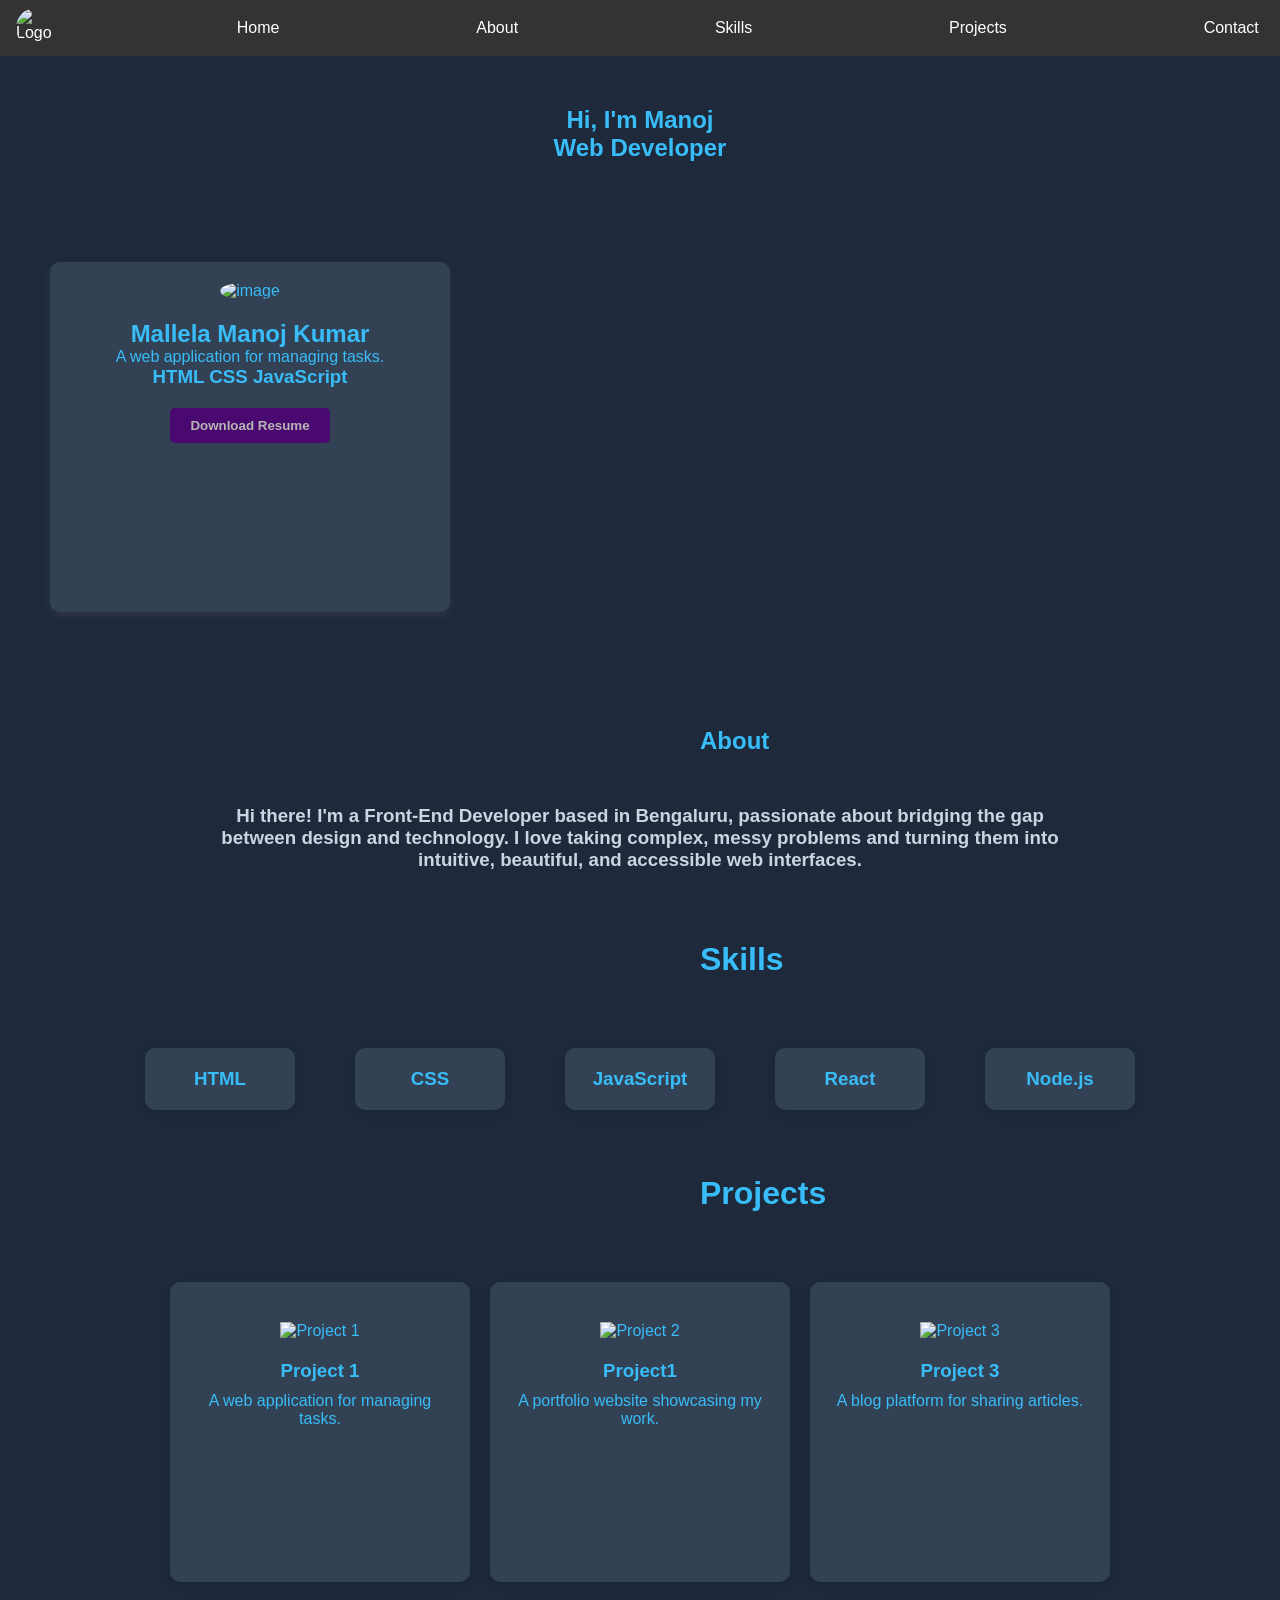
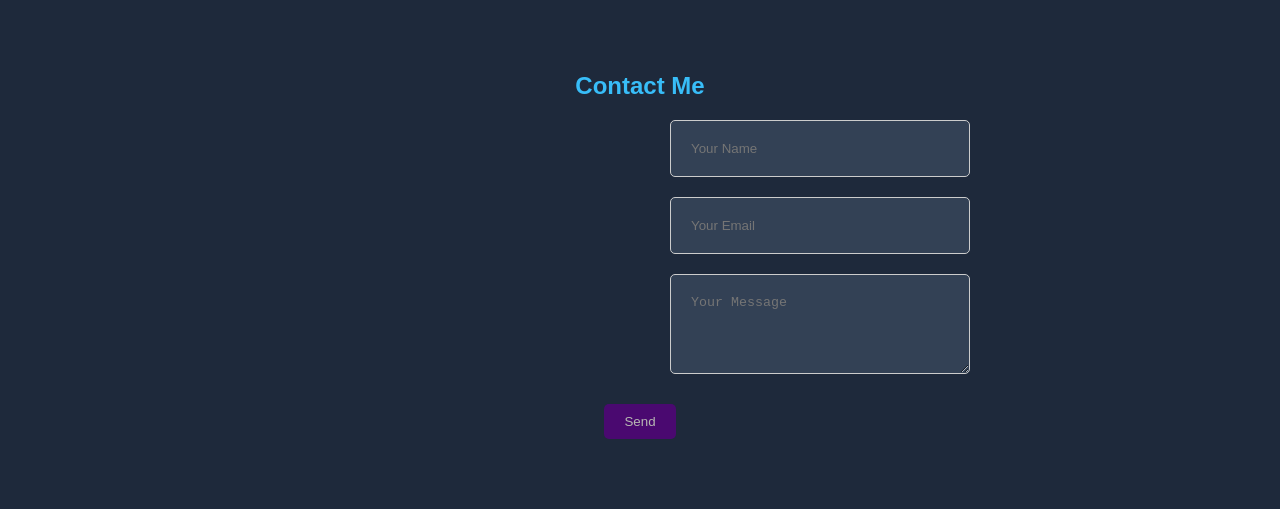
==== manoj .html @ a1ed6627 "first commit" ====
<!DOCTYPE html>
<html>

<head>
    <title>manoj portfolio</title>
    <link rel="stylesheet" href="manoj.css">
</head>

<body>
    <header class="navbar">
        <div class="navlinks">
            <img src="C:\Users\malle\OneDrive\Desktop\port folio\WhatsApp Image 2026-05-12 at 10.53.40 PM.jpeg"
                alt="Logo" class="logo">
            <a href="#">Home</a>
            <a href="#">About</a>
            <a href="#">Skills</a>
            <a href="#">Projects</a>
            <a href="#">Contact</a>
        </div>

    </header>


    <section class="hero">
        <h1>Hi, I'm Manoj</h1>
        <h2>Web Developer</h2>
    </section>
    <section class="card-section">
        <img src="C:\Users\malle\OneDrive\Desktop\port folio\WhatsApp Image 2026-05-12 at 10.53.40 PM.jpeg" alt="image">
        <h2>Mallela Manoj Kumar</h2>
        <p>A web application for managing tasks.</p>
        <h3>HTML CSS JavaScript</h3>
        <button type="button" download><b>Download Resume</b></button>
        </div>

    </section>

    <section class="about-section">
        <div class="about">
            <h1 class="about-title">About</h1>
        </div>
        <p>
        <h3>Hi there! I'm a Front-End Developer based in Bengaluru, passionate about bridging the gap between design and
            technology. I love taking complex, messy problems and turning them into intuitive, beautiful, and accessible
            web interfaces.</h3>
        </p>
        </div>
    </section>
    <h1 class="skills">Skills</h1>
    <div class="skills-container">
        <div class="skill-card">
            <h3>HTML</h3>
        </div>
        <div class="skill-card">
            <h3>CSS</h3>
        </div>
        <div class="skill-card">
            <h3>JavaScript</h3>
        </div>
        <div class="skill-card">
            <h3>React</h3>
        </div>
        <div class="skill-card">
            <h3>Node.js</h3>
        </div>
    </div>
    </div>
    </section>

    <h1 class="projects-title">Projects</h1>
    <section class="projects-section">
        <div class="cards">

            <div class="card">
                <img src="C:\Users\malle\OneDrive\Desktop\port folio\WhatsApp Image 2026-05-12 at 10.53.40 PM.jpeg"
                    alt="Project 1">
                <h3>Project 1</h3>
                <p>A web application for managing tasks.</p>
            </div>
            <div class="card">
                <img src="C:\Users\malle\OneDrive\Desktop\port folio\WhatsApp Image 2026-05-12 at 10.53.40 PM.jpeg"
                    alt="Project 2">
                <h3>Project1</h3>
                <p>A portfolio website showcasing my work.</p>

            </div>
            <div class="card">

                <img src="C:\Users\malle\OneDrive\Desktop\port folio\WhatsApp Image 2026-05-12 at 10.53.40 PM.jpeg"
                    alt="Project 3">
                <h3>Project 3</h3>
                <p>A blog platform for sharing articles.</p>

            </div>
    </section>

    <section class="contact-section">
        <h2>Contact Me</h2>
        <div class="contact">

            <input type="text" placeholder="Your Name">
            <input type="email" placeholder="Your Email">
            <textarea class="contact-textarea" placeholder="Your Message"></textarea>
            <button type="submit">Send</button>
        </div>
    </section>
</body>

</html>
---- manoj.css ----
* {
    margin: 0;
    padding: 0;
    box-sizing: border-box;
}

body {
    font-family: Arial, sans-serif;
    background-color: #1E293B;
    color: #38BDF8;
}

.navbar {
    background-color: #333;
    color: #fff;
    padding: .5rem 1rem;
    display: flex;
    justify-content: space-between;
    align-items: center;
}

.navlinks {
    background-color: #333;
    color: #fff;
    display: flex;
    justify-content: center;
    align-items: center;
    gap: 10.3rem;
}

.navlinks a {
    color: #fff;
    text-decoration: none;
    margin: 0 1rem;
    padding-top: 10px;
    padding-bottom: 10px;



}

.navlinks img {
    border-radius: 50%;
    width: 40px;
    height: 40px;
    justify-content: center;
}



.card-section img {
    border-radius: 50%;
    width: 150px;
    height: 150px;
    margin-bottom: 20px;
}

.card-section {
    background-color: #334155;
    padding: 20px;
    border-radius: 10px;
    box-shadow: 0 4px 8px rgba(198, 175, 175, 0.1);
    text-align: center;
    width: 400px;
    margin: 50px;
    height: 350px;
    transition: transform 0.3s ease;
    justify-content: flex-start;
    color: #38BDF8;
}

.card-section:hover {
    transform: scale(1.05);
    box-shadow: 0 8px 16px rgba(198, 175, 175, 0.2);
}

.cards {
    display: flex;
    justify-content: center;
    align-items: center;
    gap: 20px;
}

.card {
    background-color: #334155;
    padding: 20px;
    border-radius: 10px;
    box-shadow: 0 4px 8px rgba(0, 0, 0, 0.1);
    text-align: center;
    width: 300px;
    height: 300px;
    transition: transform 0.3s ease;
}

.card:hover {
    transform: scale(1.05);
    box-shadow: 0 8px 16px rgba(0, 0, 0, 0.2);
}

.card img {
    width: 250px;
    height: 150px;
    margin-bottom: 20px;
    margin-top: 20px;
}

.card h3 {
    color: #38BDF8;
    margin-bottom: 10px;
}

.card-section button {
    background-color: #4a0970;
    color: #b7b7b3;
    border: none;
    padding: 10px 20px;
    border-radius: 5px;
    cursor: pointer;
    margin-top: 20px;


}


.hero {
    color: #38BDF8;
    text-align: center;
    padding: 50px 20px;
}

.about-section {
    padding: 20px;
    text-align: center;
    margin-left: 180px;
    margin-right: 180px;
    color: #CBD5E1;
    font-weight: 500px;
}

.skill-card {
    background-color: #334155;
    padding: 20px;
    border-radius: 10px;
    box-shadow: 0 4px 8px rgba(0, 0, 0, 0.1);
    text-align: center;
    width: 150px;
    margin: 20px;
    transition: transform 0.3s ease;
}

.skill-card:hover {
    transform: scale(1.05);
    box-shadow: 0 8px 16px rgba(0, 0, 0, 0.2);
}

.skills-container {
    display: flex;
    justify-content: center;
    align-items: center;
    gap: 20px;
}

.skills {
    justify-content: center;
    align-items: center;
    margin-top: 50px;
    margin-bottom: 50px;
    margin-left: 700px;
    margin-right: 500%;
    color: #38BDF8;
}

.about-title {
    justify-content: center;
    align-items: center;
    margin-top: 45px;
    margin-bottom: 50px;
    margin-left: 500px;
    margin-right: 500%;
    color: #38BDF8;
}

.about-section p {
    font-size: 18px;
    line-height: 1.6;
    color: #CBD5E1;
}

.projects-title {
    justify-content: center;
    align-items: center;
    margin-top: 45px;
    margin-bottom: 50px;
    margin-left: 700px;
    margin-right: 500%;
    color: #38BDF8;
}

.projects-section {
    padding: 20px;
    text-align: center;

    margin-top: 45px;
    margin-bottom: 50px;
    transition: transform 0.3s ease;
}


.contact-section {
    padding: 20px;
    text-align: center;
    margin-top: 45px;
    margin-bottom: 50px;
    color: #38BDF8;
}

.contact-section input,
.contact-section textarea {
    width: 300px;
    padding: 20px;
    margin-bottom: 10px;
    border: 1px solid #ccc;
    border-radius: 5px;
    background-color: #334155;
    color: #38BDF8;
    gap: 20px;
    margin-top: 20px;
    display: flex;
    flex-direction: column;
    margin-left: 650px;
    margin-right: 500%;
}

.contact .contact-textarea {
    height: 100px;
    width: 300px;

}

.contact-section button {
    background-color: #4a0970;
    color: #b7b7b3;
    border: none;
    padding: 10px 20px;
    border-radius: 5px;
    cursor: pointer;
    margin-top: 20px;
}
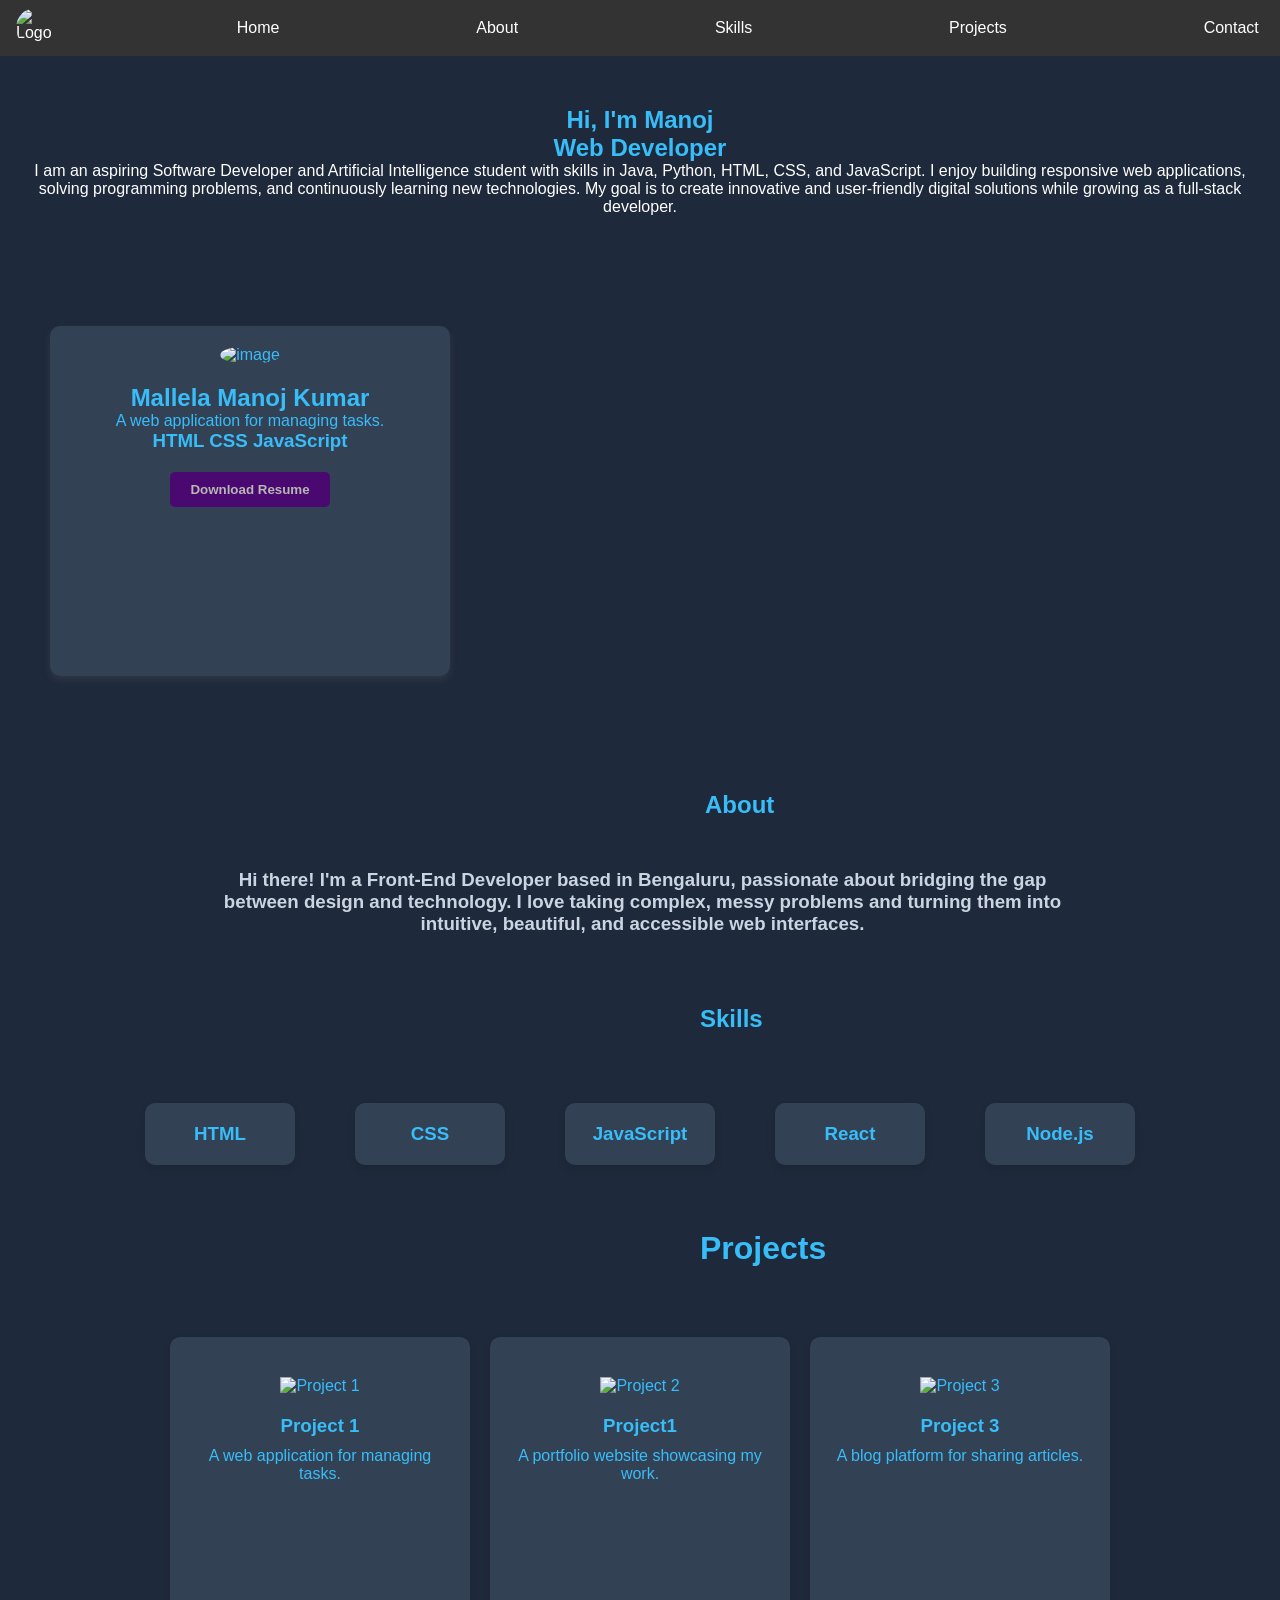
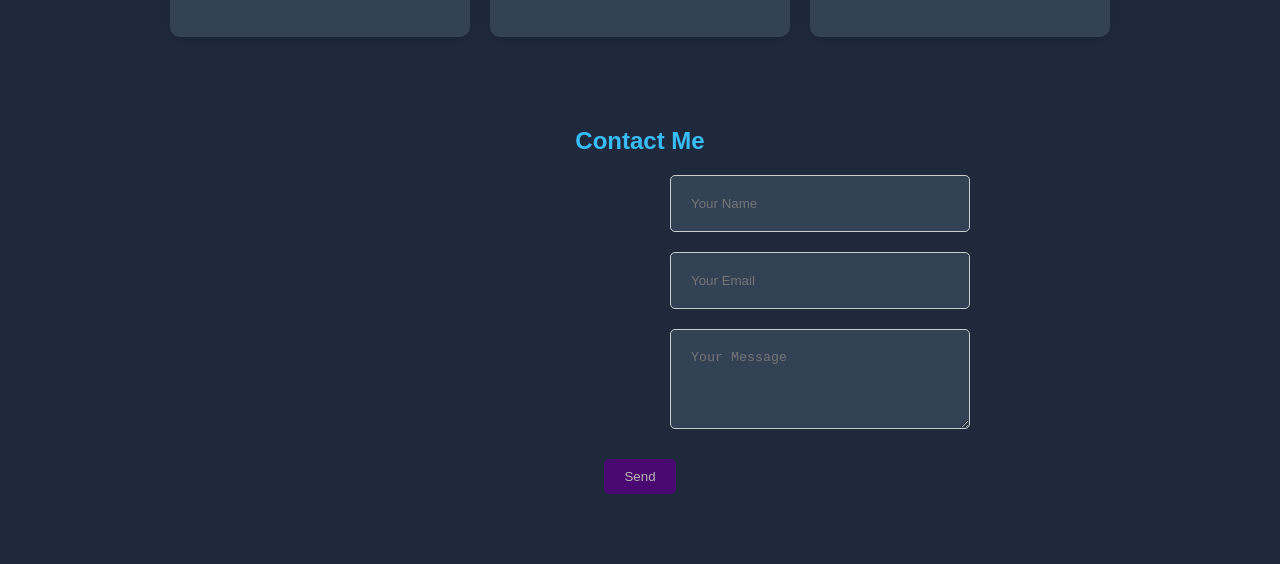
==== commit 18ccd8fd: "added new manoj.js file" ====
--- a/manoj .html
+++ b/manoj .html
@@ -4,6 +4,7 @@
 <head>
     <title>manoj portfolio</title>
     <link rel="stylesheet" href="manoj.css">
+    <script src="manoj.js"></script>
 </head>
 
 <body>
@@ -11,21 +12,26 @@
         <div class="navlinks">
             <img src="C:\Users\malle\OneDrive\Desktop\port folio\WhatsApp Image 2026-05-12 at 10.53.40 PM.jpeg"
                 alt="Logo" class="logo">
-            <a href="#">Home</a>
-            <a href="#">About</a>
-            <a href="#">Skills</a>
-            <a href="#">Projects</a>
-            <a href="#">Contact</a>
+            <a href="#home">Home</a>
+            <a href="#about">About</a>
+            <a href="#skills">Skills</a>
+            <a href="#projects">Projects</a>
+            <a href="#contact">Contact</a>
+            <button id="theme-toggle">🌙</button>
         </div>
 
     </header>
 
 
-    <section class="hero">
+    <section id="home" class="hero">
         <h1>Hi, I'm Manoj</h1>
         <h2>Web Developer</h2>
+        <p>I am an aspiring Software Developer and Artificial Intelligence student with skills in Java, Python, HTML,
+            CSS, and JavaScript. I enjoy building responsive web applications, solving programming problems, and
+            continuously learning new technologies. My goal is to create innovative and user-friendly digital solutions
+            while growing as a full-stack developer.</p>
     </section>
-    <section class="card-section">
+    <section id="card" class="card-section">
         <img src="C:\Users\malle\OneDrive\Desktop\port folio\WhatsApp Image 2026-05-12 at 10.53.40 PM.jpeg" alt="image">
         <h2>Mallela Manoj Kumar</h2>
         <p>A web application for managing tasks.</p>
@@ -35,7 +41,7 @@
 
     </section>
 
-    <section class="about-section">
+    <section id="about" class="about-section">
         <div class="about">
             <h1 class="about-title">About</h1>
         </div>
@@ -46,29 +52,30 @@
         </p>
         </div>
     </section>
-    <h1 class="skills">Skills</h1>
-    <div class="skills-container">
-        <div class="skill-card">
-            <h3>HTML</h3>
+    <section id="skills" class="skills-section">
+        <h1 class="skills">Skills</h1>
+        <div class="skills-container">
+            <div class="skill-card">
+                <h3>HTML</h3>
+            </div>
+            <div class="skill-card">
+                <h3>CSS</h3>
+            </div>
+            <div class="skill-card">
+                <h3>JavaScript</h3>
+            </div>
+            <div class="skill-card">
+                <h3>React</h3>
+            </div>
+            <div class="skill-card">
+                <h3>Node.js</h3>
+            </div>
         </div>
-        <div class="skill-card">
-            <h3>CSS</h3>
         </div>
-        <div class="skill-card">
-            <h3>JavaScript</h3>
-        </div>
-        <div class="skill-card">
-            <h3>React</h3>
-        </div>
-        <div class="skill-card">
-            <h3>Node.js</h3>
-        </div>
-    </div>
-    </div>
     </section>
 
     <h1 class="projects-title">Projects</h1>
-    <section class="projects-section">
+    <section id="projects" class="projects-section">
         <div class="cards">
 
             <div class="card">
@@ -94,7 +101,7 @@
             </div>
     </section>
 
-    <section class="contact-section">
+    <section id="contact" class="contact-section">
         <h2>Contact Me</h2>
         <div class="contact">
 
--- a/manoj.css
+++ b/manoj.css
@@ -35,8 +35,6 @@
     padding-top: 10px;
     padding-bottom: 10px;
 
-
-
 }
 
 .navlinks img {
@@ -45,6 +43,31 @@
     height: 40px;
     justify-content: center;
 }
+
+#theme-toggle {
+    background: none;
+    border: none;
+    font-size: 24px;
+    cursor: pointer;
+    color: rgb(167, 240, 241);
+}
+
+.light-mode {
+    background: #66dfbb;
+    color: #222;
+}
+
+.light-mode nav {
+    background: #9de4e5;
+    color: #222;
+}
+
+.light-mode .card {
+    background: #e9e9e9;
+    color: #222;
+}
+
+
 
 
 
@@ -128,10 +151,16 @@
     padding: 50px 20px;
 }
 
+.hero p {
+
+    margin-bottom: 10px;
+    color: #fff;
+}
+
 .about-section {
     padding: 20px;
     text-align: center;
-    margin-left: 180px;
+    margin-left: 185px;
     margin-right: 180px;
     color: #CBD5E1;
     font-weight: 500px;
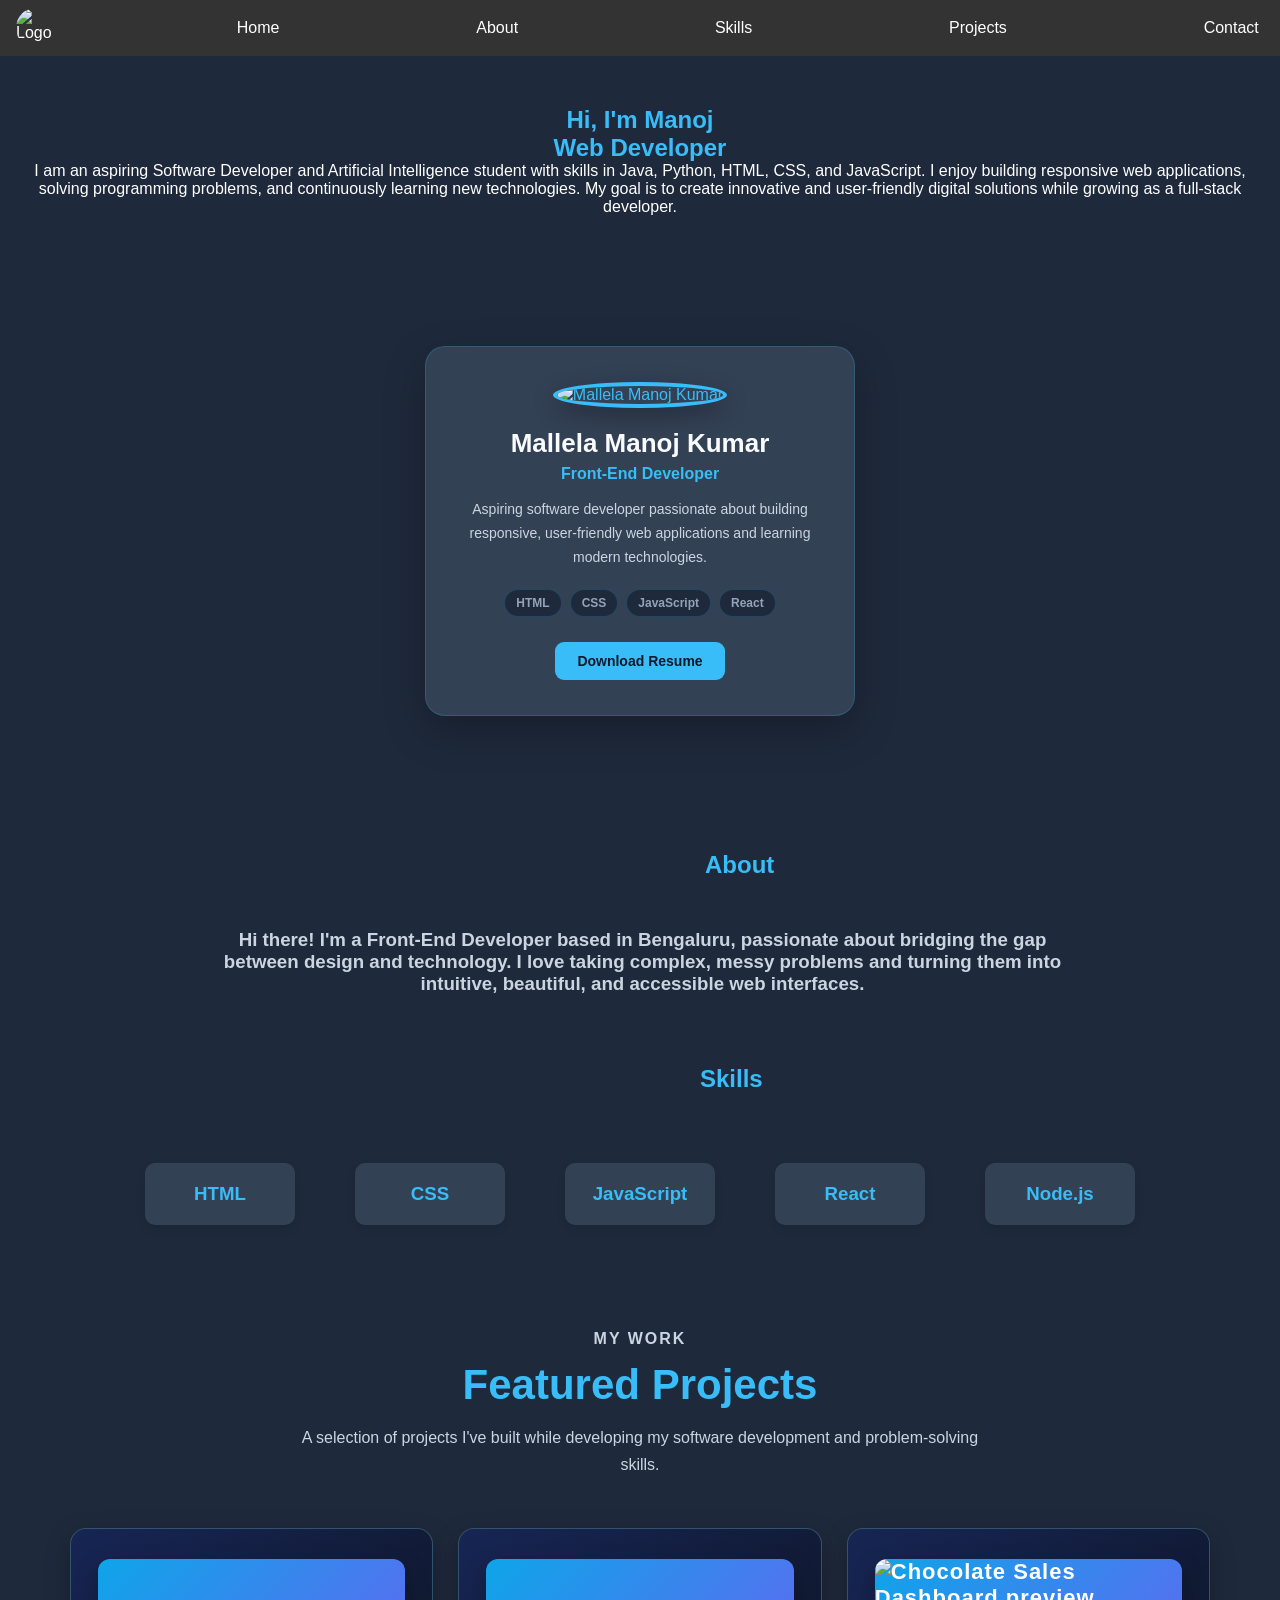
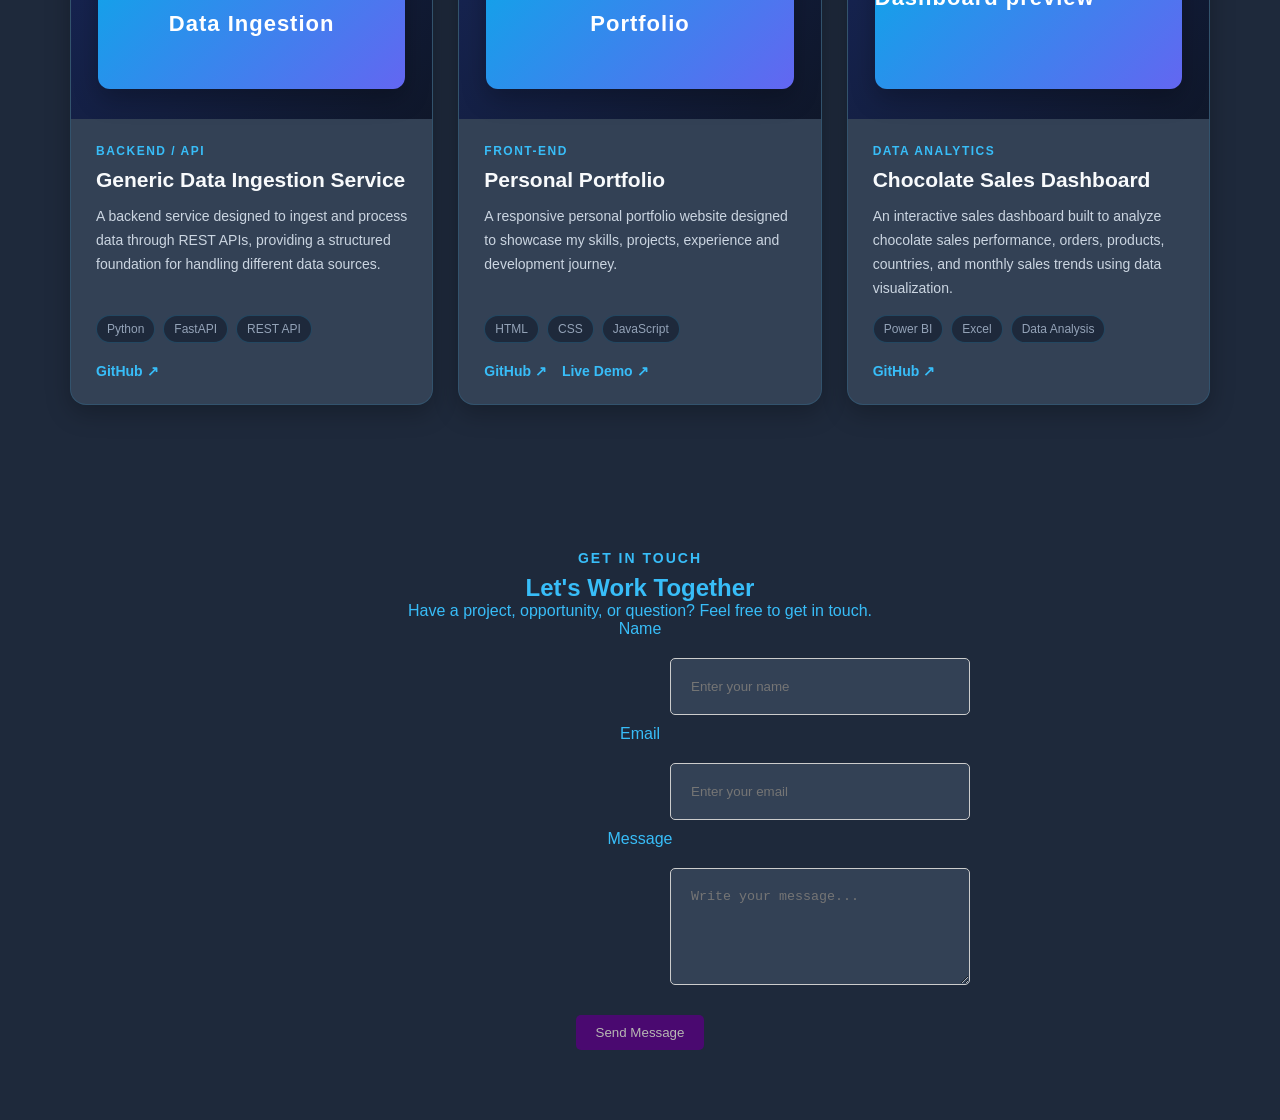
==== commit 73fb3a7c: "update port folio and add resume" ====
--- a/manoj .html
+++ b/manoj .html
@@ -32,12 +32,30 @@
             while growing as a full-stack developer.</p>
     </section>
     <section id="card" class="card-section">
-        <img src="C:\Users\malle\OneDrive\Desktop\port folio\WhatsApp Image 2026-05-12 at 10.53.40 PM.jpeg" alt="image">
+
+        <img src="C:\Users\malle\OneDrive\Desktop\port folio\WhatsApp Image 2026-05-12 at 10.53.40 PM.jpeg"
+            alt="Mallela Manoj Kumar" class="profile-image">
+
         <h2>Mallela Manoj Kumar</h2>
-        <p>A web application for managing tasks.</p>
-        <h3>HTML CSS JavaScript</h3>
-        <button type="button" download><b>Download Resume</b></button>
-        </div>
+
+        <h3>Front-End Developer</h3>
+
+        <p>
+            Aspiring software developer passionate about building
+            responsive, user-friendly web applications and learning
+            modern technologies.
+        </p>
+
+        <div class="profile-tech">
+            <span>HTML</span>
+            <span>CSS</span>
+            <span>JavaScript</span>
+            <span>React</span>
+        </div>
+
+        <a href="Mallela_Manoj_Kumar_Resume.pdf" download="Mallela_Manoj_Kumar_Resume.pdf" class="resume-btn">
+            Download Resume
+        </a>
 
     </section>
 
@@ -74,42 +92,170 @@
         </div>
     </section>
 
-    <h1 class="projects-title">Projects</h1>
     <section id="projects" class="projects-section">
+        <div class="projects-header">
+            <p class="section-label">MY WORK</p>
+            <h1>Featured Projects</h1>
+            <p>
+                A selection of projects I've built while developing my
+                software development and problem-solving skills.
+            </p>
+        </div>
+
         <div class="cards">
 
-            <div class="card">
-                <img src="C:\Users\malle\OneDrive\Desktop\port folio\WhatsApp Image 2026-05-12 at 10.53.40 PM.jpeg"
-                    alt="Project 1">
-                <h3>Project 1</h3>
-                <p>A web application for managing tasks.</p>
-            </div>
-            <div class="card">
-                <img src="C:\Users\malle\OneDrive\Desktop\port folio\WhatsApp Image 2026-05-12 at 10.53.40 PM.jpeg"
-                    alt="Project 2">
-                <h3>Project1</h3>
-                <p>A portfolio website showcasing my work.</p>
-
-            </div>
-            <div class="card">
-
-                <img src="C:\Users\malle\OneDrive\Desktop\port folio\WhatsApp Image 2026-05-12 at 10.53.40 PM.jpeg"
-                    alt="Project 3">
-                <h3>Project 3</h3>
-                <p>A blog platform for sharing articles.</p>
-
-            </div>
+            <!-- Project 1 -->
+            <div class="project-card">
+
+                <div class="project-image">
+                    <div class="project-placeholder">
+                        Data Ingestion
+                    </div>
+                </div>
+
+                <div class="project-content">
+                    <span class="project-type">BACKEND / API</span>
+
+                    <h2>Generic Data Ingestion Service</h2>
+
+                    <p>
+                        A backend service designed to ingest and process data
+                        through REST APIs, providing a structured foundation
+                        for handling different data sources.
+                    </p>
+
+                    <div class="project-tech">
+                        <span>Python</span>
+                        <span>FastAPI</span>
+                        <span>REST API</span>
+                    </div>
+
+                    <div class="project-links">
+                        <a href="https://github.com/Manoj8247/ingestion-service" target="_blank"
+                            rel="noopener noreferrer">
+                            GitHub ↗
+                        </a>
+                    </div>
+                </div>
+
+            </div>
+
+
+            <!-- Project 2 -->
+            <div class="project-card">
+
+                <div class="project-image">
+                    <div class="project-placeholder">
+                        Portfolio
+                    </div>
+                </div>
+
+                <div class="project-content">
+                    <span class="project-type">FRONT-END</span>
+
+                    <h2>Personal Portfolio</h2>
+
+                    <p>
+                        A responsive personal portfolio website designed to
+                        showcase my skills, projects, experience and
+                        development journey.
+                    </p>
+
+                    <div class="project-tech">
+                        <span>HTML</span>
+                        <span>CSS</span>
+                        <span>JavaScript</span>
+                    </div>
+
+                    <div class="project-links">
+                        <a href="https://github.com/Manoj8247/port-folio" target="_blank" rel="noopener noreferrer">
+                            GitHub ↗
+                        </a>
+
+                        <a href="#" target="_blank" rel="noopener noreferrer">
+                            Live Demo ↗
+                        </a>
+                    </div>
+                </div>
+
+            </div>
+
+
+            <!-- Project 3 -->
+            <div class="project-card">
+
+                <div class="project-image">
+                    <div class="project-placeholder">
+                        <img src="https://raw.githubusercontent.com/Manoj8247/Chacolete-Sales-Dashboard/main/dashboard-preview.png"
+                            alt="Chocolate Sales Dashboard preview">
+                    </div>
+                </div>
+
+                <div class="project-content">
+                    <span class="project-type">DATA ANALYTICS</span>
+
+                    <h2>Chocolate Sales Dashboard</h2>
+
+                    <p>
+                        An interactive sales dashboard built to analyze chocolate
+                        sales performance, orders, products, countries, and
+                        monthly sales trends using data visualization.
+                    </p>
+
+                    <div class="project-tech">
+                        <span>Power BI</span>
+                        <span>Excel</span>
+                        <span>Data Analysis</span>
+                    </div>
+                    <div class="project-links">
+                        <a href="https://github.com/Manoj8247/Chacolete-Sales-Dashboard" target="_blank"
+                            rel="noopener noreferrer">
+                            GitHub ↗
+                        </a>
+
+                    </div>
+
+                </div>
+
+            </div>
+
+        </div>
     </section>
 
     <section id="contact" class="contact-section">
-        <h2>Contact Me</h2>
-        <div class="contact">
-
-            <input type="text" placeholder="Your Name">
-            <input type="email" placeholder="Your Email">
-            <textarea class="contact-textarea" placeholder="Your Message"></textarea>
-            <button type="submit">Send</button>
-        </div>
+
+        <div class="contact-header">
+            <p class="section-label">GET IN TOUCH</p>
+            <h2>Let's Work Together</h2>
+            <p>
+                Have a project, opportunity, or question?
+                Feel free to get in touch.
+            </p>
+        </div>
+
+        <form class="contact-form">
+
+            <div class="form-group">
+                <label for="name">Name</label>
+                <input type="text" id="name" name="name" placeholder="Enter your name" required>
+            </div>
+
+            <div class="form-group">
+                <label for="email">Email</label>
+                <input type="email" id="email" name="email" placeholder="Enter your email" required>
+            </div>
+
+            <div class="form-group">
+                <label for="message">Message</label>
+                <textarea id="message" name="message" placeholder="Write your message..." rows="5" required></textarea>
+            </div>
+
+            <button type="submit" class="contact-btn">
+                Send Message
+            </button>
+
+        </form>
+
     </section>
 </body>
 
--- a/manoj.css
+++ b/manoj.css
@@ -53,8 +53,16 @@
 }
 
 .light-mode {
-    background: #66dfbb;
+    background: #f8fafc;
     color: #222;
+}
+
+.ligth-mode p {
+    color: #334155;
+}
+
+.light-mode .hero p {
+    color: #334155;
 }
 
 .light-mode nav {
@@ -66,84 +74,6 @@
     background: #e9e9e9;
     color: #222;
 }
-
-
-
-
-
-.card-section img {
-    border-radius: 50%;
-    width: 150px;
-    height: 150px;
-    margin-bottom: 20px;
-}
-
-.card-section {
-    background-color: #334155;
-    padding: 20px;
-    border-radius: 10px;
-    box-shadow: 0 4px 8px rgba(198, 175, 175, 0.1);
-    text-align: center;
-    width: 400px;
-    margin: 50px;
-    height: 350px;
-    transition: transform 0.3s ease;
-    justify-content: flex-start;
-    color: #38BDF8;
-}
-
-.card-section:hover {
-    transform: scale(1.05);
-    box-shadow: 0 8px 16px rgba(198, 175, 175, 0.2);
-}
-
-.cards {
-    display: flex;
-    justify-content: center;
-    align-items: center;
-    gap: 20px;
-}
-
-.card {
-    background-color: #334155;
-    padding: 20px;
-    border-radius: 10px;
-    box-shadow: 0 4px 8px rgba(0, 0, 0, 0.1);
-    text-align: center;
-    width: 300px;
-    height: 300px;
-    transition: transform 0.3s ease;
-}
-
-.card:hover {
-    transform: scale(1.05);
-    box-shadow: 0 8px 16px rgba(0, 0, 0, 0.2);
-}
-
-.card img {
-    width: 250px;
-    height: 150px;
-    margin-bottom: 20px;
-    margin-top: 20px;
-}
-
-.card h3 {
-    color: #38BDF8;
-    margin-bottom: 10px;
-}
-
-.card-section button {
-    background-color: #4a0970;
-    color: #b7b7b3;
-    border: none;
-    padding: 10px 20px;
-    border-radius: 5px;
-    cursor: pointer;
-    margin-top: 20px;
-
-
-}
-
 
 .hero {
     color: #38BDF8;
@@ -215,25 +145,6 @@
     color: #CBD5E1;
 }
 
-.projects-title {
-    justify-content: center;
-    align-items: center;
-    margin-top: 45px;
-    margin-bottom: 50px;
-    margin-left: 700px;
-    margin-right: 500%;
-    color: #38BDF8;
-}
-
-.projects-section {
-    padding: 20px;
-    text-align: center;
-
-    margin-top: 45px;
-    margin-bottom: 50px;
-    transition: transform 0.3s ease;
-}
-
 
 .contact-section {
     padding: 20px;
@@ -274,4 +185,465 @@
     border-radius: 5px;
     cursor: pointer;
     margin-top: 20px;
+}
+
+/* ================================
+   PROJECTS SECTION
+================================ */
+
+.projects-section {
+    max-width: 1200px;
+    margin: 0 auto;
+    padding: 80px 30px;
+}
+
+.projects-header {
+    max-width: 700px;
+    margin: 0 auto 50px;
+    text-align: center;
+}
+
+.section-label {
+    color: #38BDF8;
+    font-size: 14px;
+    font-weight: 700;
+    letter-spacing: 2px;
+    margin-bottom: 8px;
+}
+
+.projects-header h1 {
+    color: #38BDF8;
+    font-size: 42px;
+    margin-bottom: 15px;
+}
+
+.projects-header p {
+    color: #CBD5E1;
+    font-size: 16px;
+    line-height: 1.7;
+}
+
+
+/* Project Cards Container */
+
+.cards {
+    display: grid;
+    grid-template-columns: repeat(3, 1fr);
+    gap: 25px;
+    align-items: stretch;
+}
+
+
+/* Individual Project Card */
+
+.project-card {
+    display: flex;
+    flex-direction: column;
+    background: #334155;
+    border: 1px solid rgba(56, 189, 248, 0.15);
+    border-radius: 16px;
+    overflow: hidden;
+    min-height: 470px;
+
+    box-shadow: 0 8px 25px rgba(0, 0, 0, 0.25);
+
+    transition:
+        transform 0.3s ease,
+        box-shadow 0.3s ease,
+        border-color 0.3s ease;
+}
+
+
+/* Card Hover */
+
+.project-card:hover {
+    transform: translateY(-8px);
+
+    border-color: rgba(56, 189, 248, 0.6);
+
+    box-shadow:
+        0 15px 35px rgba(0, 0, 0, 0.35);
+}
+
+
+/* Project Image Area */
+
+.project-image {
+    height: 190px;
+    width: 100%;
+
+    display: flex;
+    align-items: center;
+    justify-content: center;
+
+    background:
+        linear-gradient(135deg,
+            #172554,
+            #0f172a);
+}
+
+
+/* Temporary Project Image */
+
+.project-placeholder {
+    width: 85%;
+    height: 130px;
+
+    display: flex;
+    align-items: center;
+    justify-content: center;
+
+    border-radius: 12px;
+
+    background:
+        linear-gradient(135deg,
+            #0ea5e9,
+            #6366f1);
+
+    color: white;
+
+    font-size: 22px;
+    font-weight: 800;
+
+    letter-spacing: 1px;
+
+    box-shadow:
+        0 10px 25px rgba(0, 0, 0, 0.25);
+}
+
+.project-placeholder {
+    overflow: hidden;
+}
+
+.project-placeholder img {
+    width: 100%;
+    height: 100%;
+    object-fit: cover;
+    display: block;
+}
+
+
+/* Project Content */
+
+.project-content {
+    padding: 25px;
+
+    display: flex;
+    flex-direction: column;
+
+    flex: 1;
+}
+
+
+/* Project Category */
+
+.project-type {
+    color: #38BDF8 !important;
+
+    font-size: 12px !important;
+    font-weight: 700;
+
+    letter-spacing: 1.5px;
+
+    margin-bottom: 8px;
+}
+
+
+/* Project Title */
+
+.project-content h2 {
+    color: #F8FAFC;
+
+    font-size: 21px;
+
+    line-height: 1.3;
+
+    margin-bottom: 12px;
+}
+
+
+/* Project Description */
+
+.project-content p:not(.project-type) {
+    color: #CBD5E1;
+
+    font-size: 14px;
+
+    line-height: 1.7;
+
+    margin-bottom: 15px;
+}
+
+
+/* Technology Tags */
+
+.project-tech {
+    display: flex;
+    flex-wrap: wrap;
+
+    gap: 8px;
+
+    margin-top: auto;
+    margin-bottom: 20px;
+}
+
+.project-tech span {
+    padding: 6px 10px;
+
+    background: #1E293B;
+
+    border: 1px solid rgba(56, 189, 248, 0.2);
+
+    border-radius: 20px;
+
+    color: #94A3B8;
+
+    font-size: 12px;
+}
+
+
+/* Project Links */
+
+.project-links {
+    display: flex;
+
+    gap: 15px;
+}
+
+.project-links a {
+    display: inline-flex;
+
+    align-items: center;
+
+    color: #38BDF8;
+
+    font-size: 14px;
+
+    font-weight: 700;
+
+    text-decoration: none;
+
+    transition: color 0.2s ease;
+}
+
+.project-links a:hover {
+    color: #7DD3FC;
+}
+
+
+/* ================================
+   PROJECT RESPONSIVENESS
+================================ */
+
+
+/* Tablet */
+
+@media (max-width: 950px) {
+
+    .cards {
+        grid-template-columns: repeat(2, 1fr);
+    }
+
+}
+
+
+/* Mobile */
+
+@media (max-width: 650px) {
+
+    .projects-section {
+        padding: 60px 20px;
+    }
+
+    .projects-header h1 {
+        font-size: 34px;
+    }
+
+    .cards {
+        grid-template-columns: 1fr;
+    }
+
+    .project-card {
+        min-height: auto;
+    }
+
+}
+
+/* =================================
+   PROFILE CARD
+================================= */
+
+.card-section {
+    width: min(90%, 430px);
+    margin: 70px auto;
+
+    padding: 35px 30px;
+
+    text-align: center;
+
+    background: #334155;
+
+    border: 1px solid rgba(56, 189, 248, 0.2);
+
+    border-radius: 20px;
+
+    box-shadow:
+        0 15px 40px rgba(0, 0, 0, 0.25);
+
+    transition:
+        transform 0.3s ease,
+        box-shadow 0.3s ease,
+        border-color 0.3s ease;
+}
+
+
+/* Hover */
+
+.card-section:hover {
+    transform: translateY(-6px);
+
+    border-color: rgba(56, 189, 248, 0.6);
+
+    box-shadow:
+        0 20px 50px rgba(0, 0, 0, 0.35);
+}
+
+
+/* Profile Image */
+
+.profile-image {
+    width: 150px;
+    height: 150px;
+
+    object-fit: cover;
+
+    border-radius: 50%;
+
+    border: 4px solid #38BDF8;
+
+    margin-bottom: 20px;
+
+    box-shadow:
+        0 8px 25px rgba(0, 0, 0, 0.3);
+}
+
+
+/* Name */
+
+.card-section h2 {
+    color: #F8FAFC;
+
+    font-size: 26px;
+
+    margin-bottom: 6px;
+}
+
+
+/* Job Title */
+
+.card-section h3 {
+    color: #38BDF8;
+
+    font-size: 16px;
+
+    margin-bottom: 15px;
+}
+
+
+/* Description */
+
+.card-section p {
+    color: #CBD5E1;
+
+    font-size: 14px;
+
+    line-height: 1.7;
+
+    margin-bottom: 20px;
+}
+
+
+/* Technologies */
+
+.profile-tech {
+    display: flex;
+
+    justify-content: center;
+
+    flex-wrap: wrap;
+
+    gap: 8px;
+
+    margin-bottom: 25px;
+}
+
+.profile-tech span {
+    padding: 6px 11px;
+
+    background: #1E293B;
+
+    border: 1px solid rgba(56, 189, 248, 0.2);
+
+    border-radius: 20px;
+
+    color: #94A3B8;
+
+    font-size: 12px;
+
+    font-weight: 600;
+}
+
+
+/* Resume Button */
+
+.resume-btn {
+    display: inline-flex;
+
+    align-items: center;
+    justify-content: center;
+
+    padding: 11px 22px;
+
+    background: #38BDF8;
+
+    color: #0F172A;
+
+    border-radius: 9px;
+
+    font-size: 14px;
+
+    font-weight: 700;
+
+    text-decoration: none;
+
+    transition:
+        transform 0.2s ease,
+        background 0.2s ease;
+}
+
+.resume-btn:hover {
+    background: #7DD3FC;
+
+    transform: translateY(-2px);
+}
+
+
+/* Mobile */
+
+@media (max-width: 500px) {
+
+    .card-section {
+        width: 90%;
+
+        padding: 30px 20px;
+    }
+
+    .profile-image {
+        width: 130px;
+        height: 130px;
+    }
+
+    .card-section h2 {
+        font-size: 22px;
+    }
 }
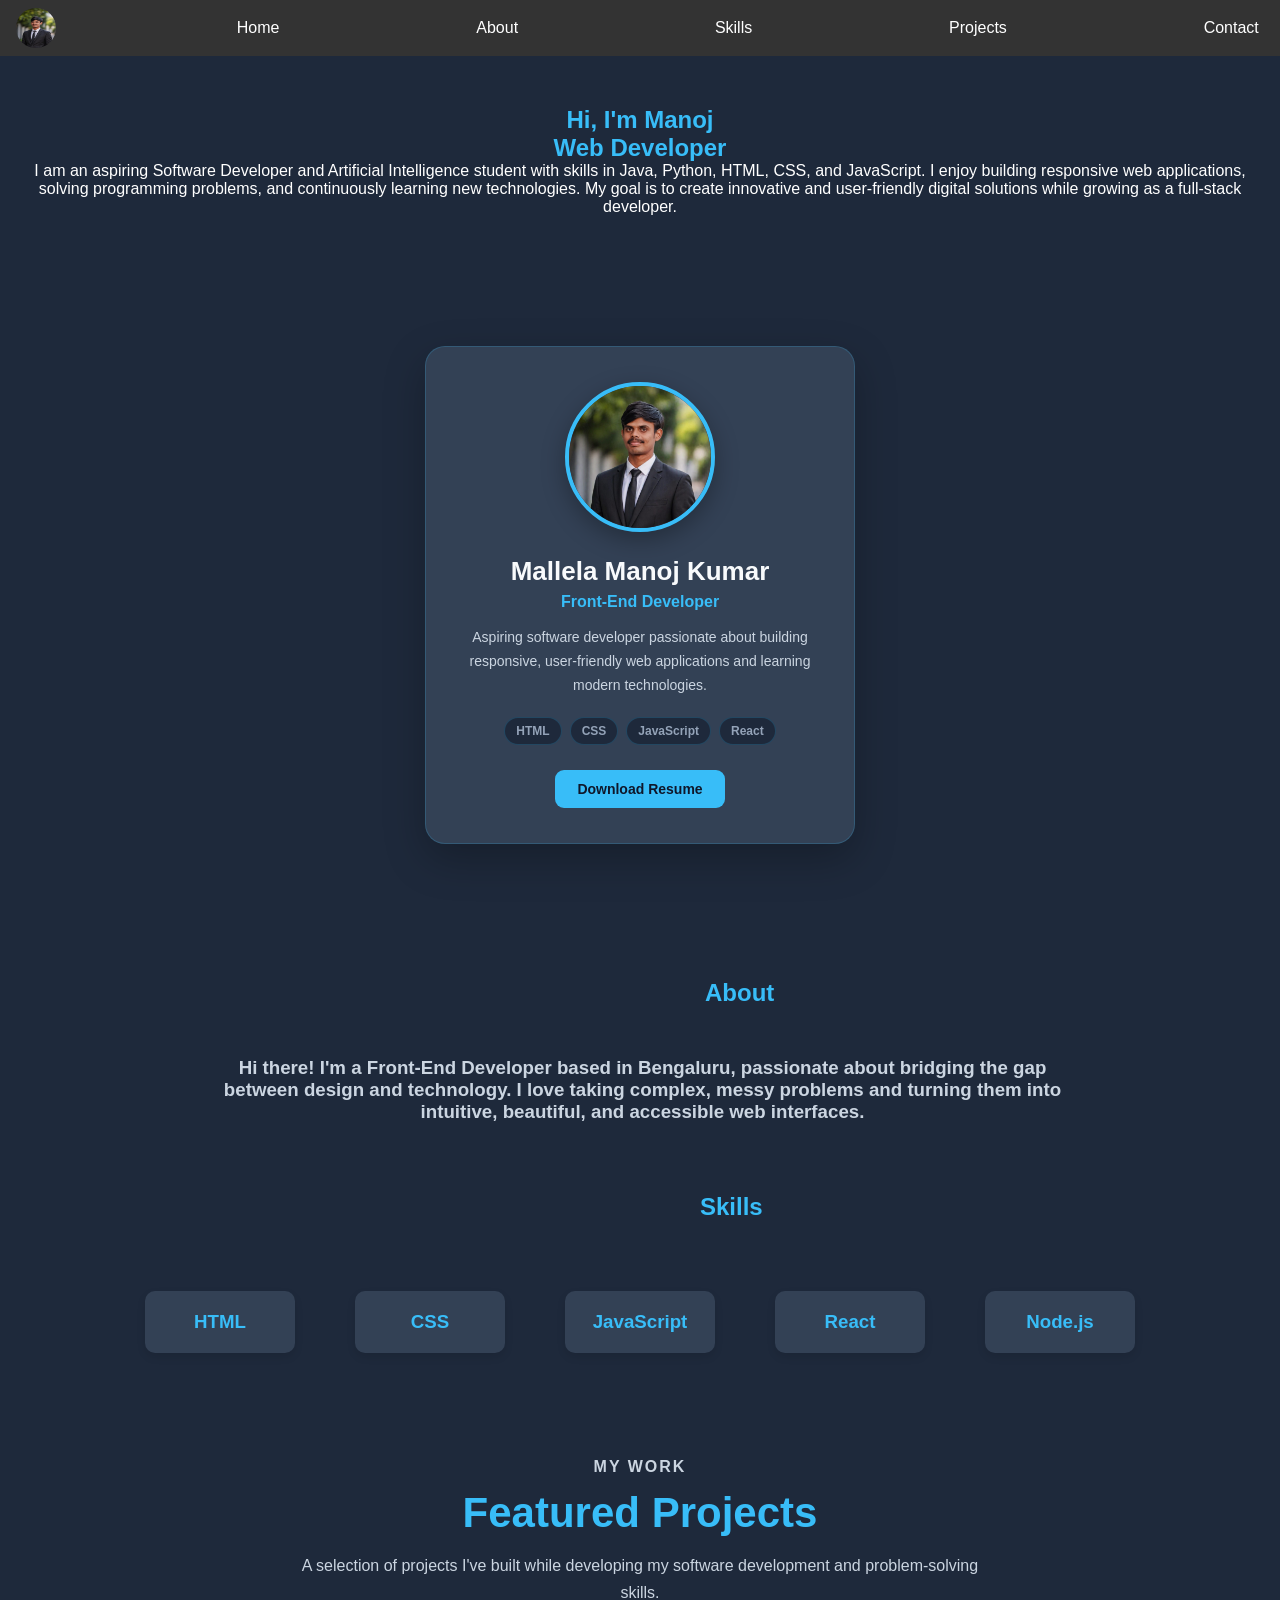
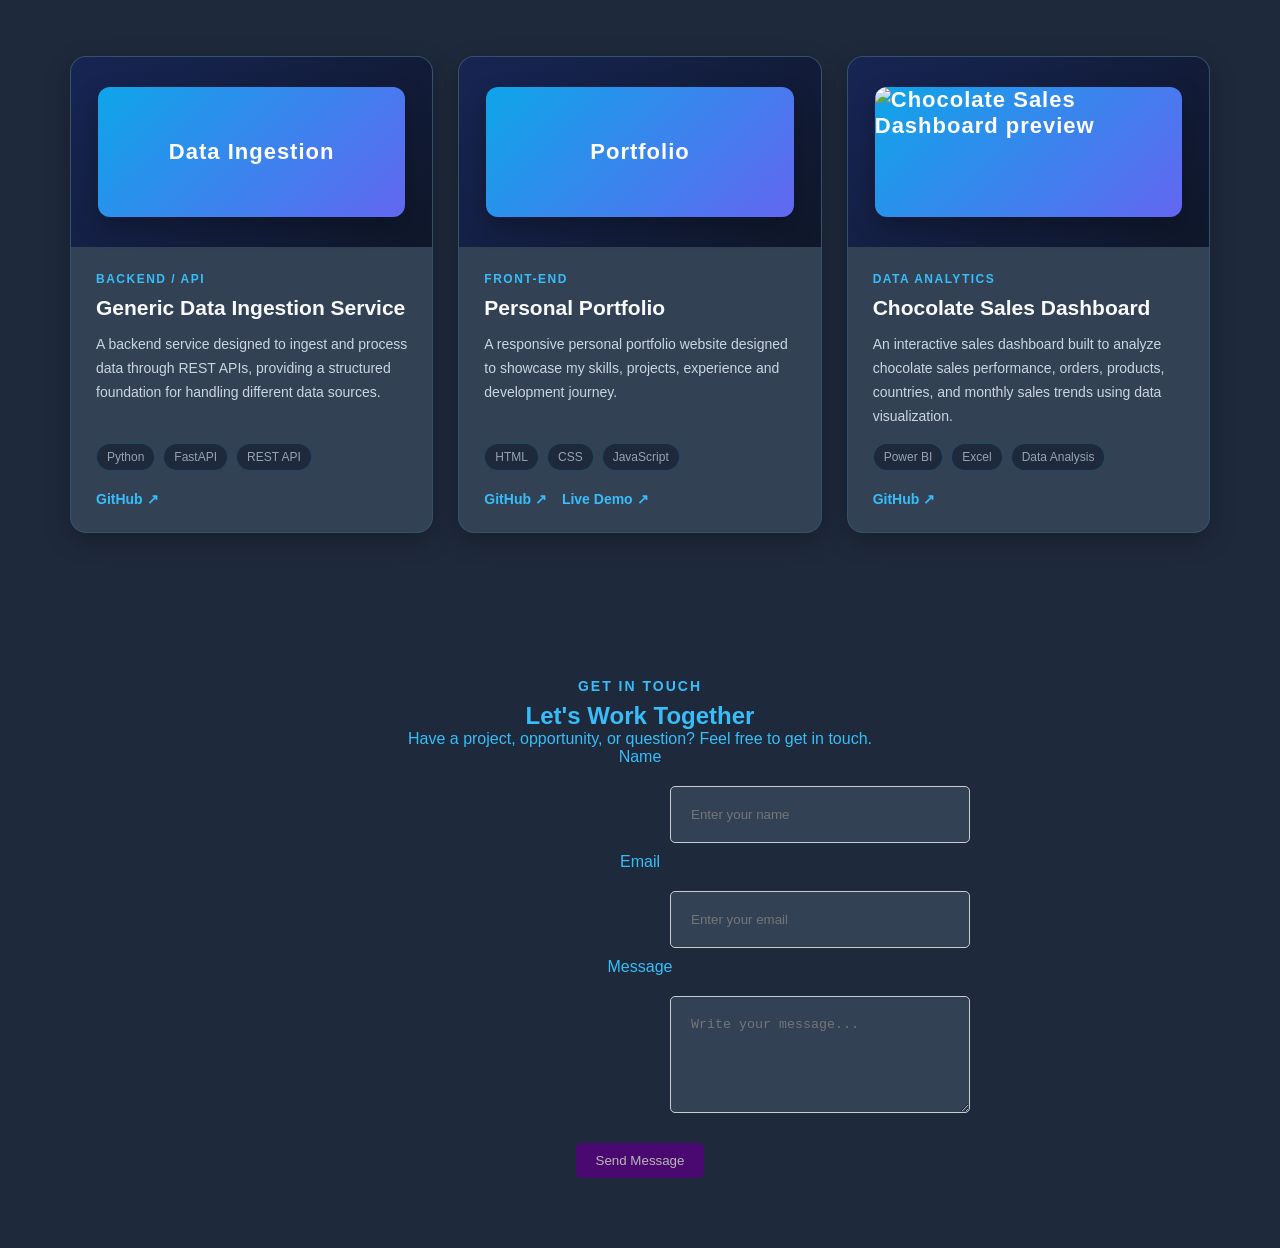
==== commit ddab0053: "rename file and html change" ====
--- a/manoj .html
+++ b/manoj .html
@@ -10,8 +10,7 @@
 <body>
     <header class="navbar">
         <div class="navlinks">
-            <img src="C:\Users\malle\OneDrive\Desktop\port folio\WhatsApp Image 2026-05-12 at 10.53.40 PM.jpeg"
-                alt="Logo" class="logo">
+            <img src="logo.png" alt="Logo" class="logo">
             <a href="#home">Home</a>
             <a href="#about">About</a>
             <a href="#skills">Skills</a>
@@ -33,8 +32,7 @@
     </section>
     <section id="card" class="card-section">
 
-        <img src="C:\Users\malle\OneDrive\Desktop\port folio\WhatsApp Image 2026-05-12 at 10.53.40 PM.jpeg"
-            alt="Mallela Manoj Kumar" class="profile-image">
+        <img src="logo.png" alt="Mallela Manoj Kumar" class="profile-image">
 
         <h2>Mallela Manoj Kumar</h2>
 
